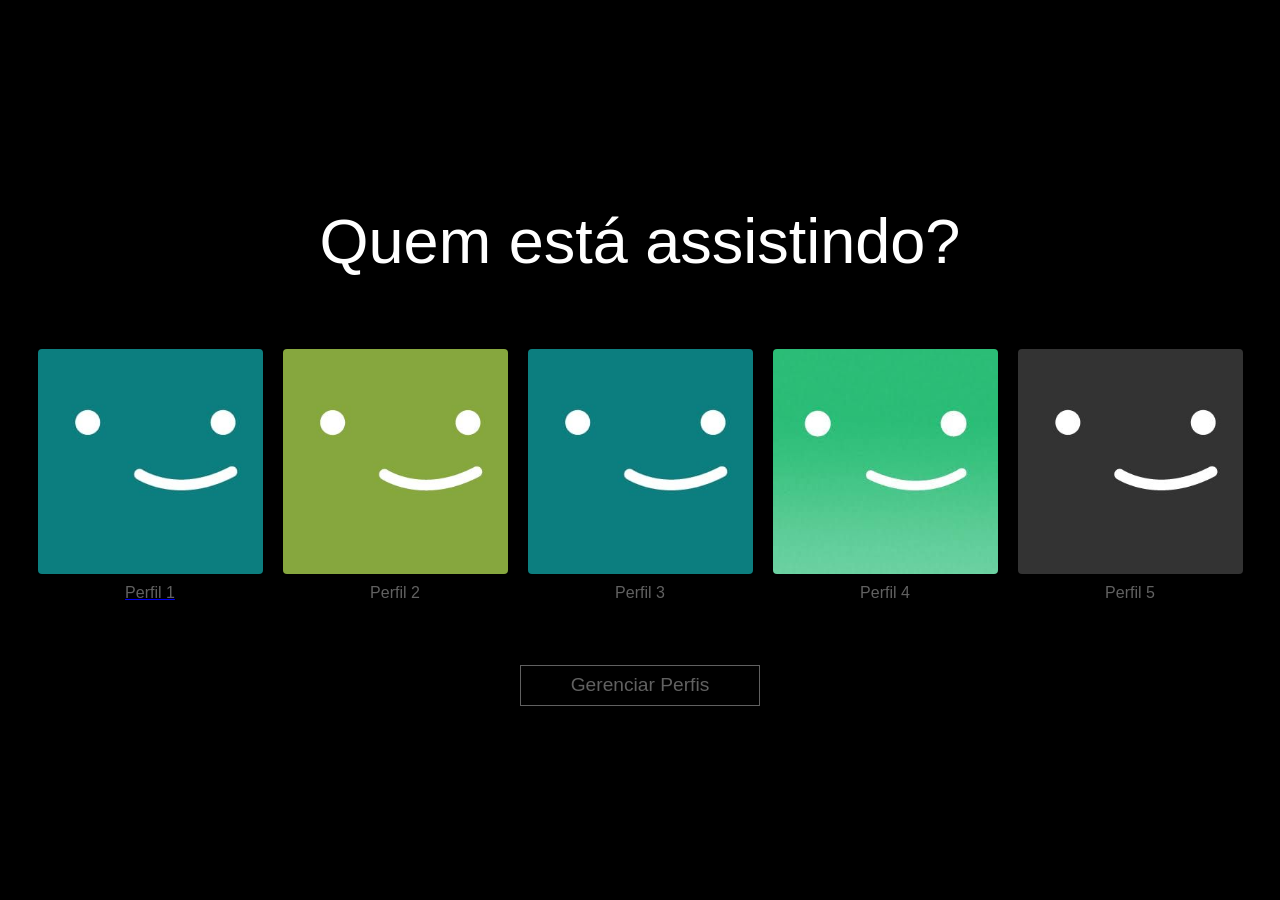
==== inicio.html @ c9977e0e "l" ====
<!DOCTYPE html>
<html lang="pt-br">
<head>
    <meta charset="UTF-8">
    <title>netflix</title>
    <link rel="stylesheet" href="style.css">
</head>
<body>
    
    <main>
        <h1>Quem está assistindo?</h1>
        
        <div class="perfis">
            <div class="perfil">
                <a href="home.html"> <img src="images/perfil1.webp" alt="Perfil 1">
                <p>Perfil 1</p></a>
            
            </div>

            <div class="perfil">
                <img src="images/perfil2.webp" alt="Perfil 2">
                <p>Perfil 2</p>
            </div>

            <div class="perfil">
                <img src="images/perfil3.webp" alt="Perfil 3">
                <p>Perfil 3</p>
            </div>

            <div class="perfil">
                <img src="images/perfil4.webp" alt="Perfil 4">
                <p>Perfil 4</p>
            </div>

            <div class="perfil">
                <img src="images/perfil5.webp" alt="Perfil 5">
                <p>Perfil 5</p>
            </div>

        </div>
        <div class="gerenciar-perfis">
                <a href="home.html" class="botao-gerenciar-perfis">Gerenciar Perfis</a>
            </div>

    </main>

</body>
</html>
---- style.css ----
* {
    margin: 0;
    padding: 0;
    box-sizing: border-box;
}

body {
    font-family: 'montserrat', poppins, sans-serif, arial;
    background-color: #000;
    color: #ffffff; 
    line-height: 1.5;
}

.main-header .container {
    display: flex;
    justify-content: space-between;
    align-items: center;
    padding: 20px 40px;
}

.logo {
    width: 10rem;
    margin: -10px 0 0 -20px;
    z-index: 2;
}

.header-nav {
    display: flex;
    gap: 1rem;
    justify-content: flex-end;
}

.botao-entrar, .botao-vamos-la {
    padding: 15px 1.5rem;
    border-radius: 4px;
    text-decoration: none;
    font-weight: bold;
    transition: background-color 0.3s ease;
    background-color: #ff0916;
    color: #fff;
    border: none;
    font-size: 20px;
}

.botao-entrar:hover, .botao-vamos-la:hover {
    background-color: #bd161e; 
}

.botao-entrar {
    flex-shrink: 0;
    margin: -25px 0 -2px;
    padding: 0.3rem 0.9rem;
    font-size: 14px;
    z-index: 2;
}

.titulo {
    position: relative;
    display: flex;
    flex-direction: column;  
    justify-content: center; 
    align-items: center;     
    text-align: center;  
    height: 80vh;
}

.titulo-fundo {
    position: absolute;
    top: 0;
    left: 0;
    width: 100%;
    height: 100%;
    object-fit: cover;  
    z-index: 1;         
}

.titulo-content {
    position: relative;
    z-index: 2;
    max-width: 800px;
    display: flex;
    flex-direction: column;
    gap: 10px;
}

.titulo-content h1 {
    font-size: 50px;  
    font-weight: 830;
}

.titulo-content h2 {
    font-size: 20px;
    font-weight: semi-bold;
    padding: 0; 
}

.titulo-content p {
    font-size: 20px;
    margin-top: 1rem;
    padding: 0; 
}

.inserir-email {
    justify-content: center;
    flex-wrap: wrap;
    font-weight: normal;
}

.inserir-email input {
    padding: 0.7rem;
    width: 400px;
    height: 60px;
    background-color: rgba(0, 0, 0, 0.7);
    color: #cf3636;
    border: 1px solid #616161;
    border-radius: 4px;
}

.inserir-email h3 {
    font-weight: normal;
    font-size: 18px;
    margin-bottom: 10px;
}

.input-group {
    display: flex;
    flex-direction: row;      
    justify-content: center;  
    align-items: center;      
    gap: 8px;                
}

.titulo-overlay {
    position: absolute;
    top: 0;
    left: 0;
    width: 100%;
    height: 100%;
    background: linear-gradient(
        to bottom, 
        rgba(0, 0, 0, 0.9) 0%,      
        rgba(0, 0, 0, 0.8) 40%,     
        rgba(0, 0, 0, 0.7) 70%,     
        rgba(0, 0, 0, 0.6) 100%     
    );
    z-index: 2; 
}

input[type="email"] {
    font-size: 18px;
}

/* tela de início */

main {
    display: flex;
    flex-direction: column;
    justify-content: center;
    align-items: center;
    height: 100vh;
    gap: 60px;

    h1 {
        font-size: 7vh;
        font-weight: 300;
    }
}

.perfis {
    display: flex;
    gap: 20px;
    

    img {
        width: 25vh;
        border-radius: 4px;
    }

    p {
        text-align: center;
        color: #616161;
    }
}

.perfil:hover {
    transform: scale(1.05);
    transition: transform 0.3s ease;
}

.gerenciar-perfis {
    display: flex;
    justify-content: center;
    align-items: center;
}

.botao-gerenciar-perfis {
    border: 1px solid #616161;
    padding: 5px 50px;
    color: #616161;
    text-align: center;
    text-decoration: none;
    font-size: 1.2rem;
    font-weight: 500;
}
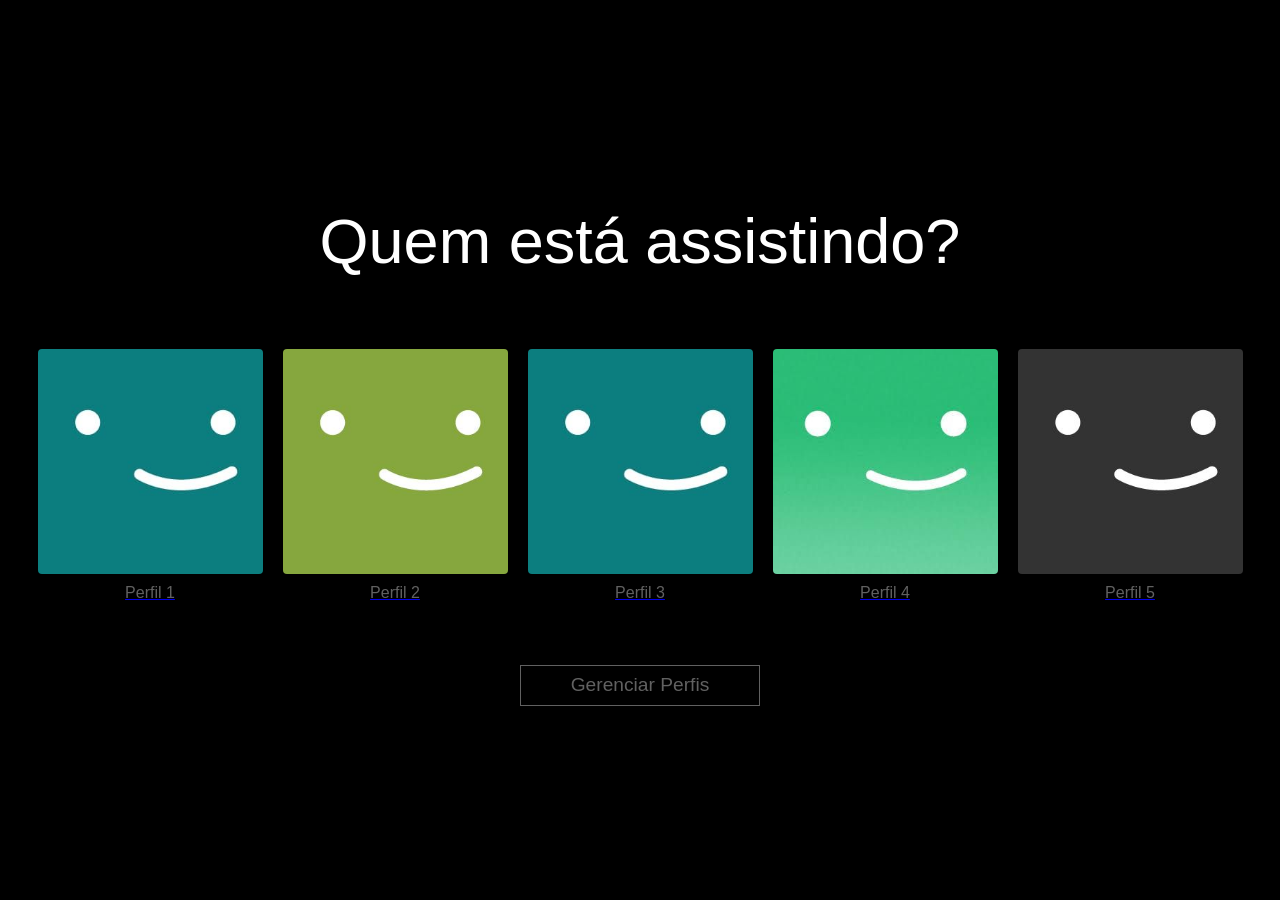
==== commit 649347c3: "1" ====
--- a/inicio.html
+++ b/inicio.html
@@ -18,23 +18,23 @@
             </div>
 
             <div class="perfil">
-                <img src="images/perfil2.webp" alt="Perfil 2">
-                <p>Perfil 2</p>
+                <a href="home.html"> <img src="images/perfil2.webp" alt="Perfil 2">
+                <p>Perfil 2</p></a>
             </div>
 
             <div class="perfil">
-                <img src="images/perfil3.webp" alt="Perfil 3">
-                <p>Perfil 3</p>
+                <a href="home.html"> <img src="images/perfil3.webp" alt="Perfil 3">
+                <p>Perfil 3</p></a>
             </div>
 
             <div class="perfil">
-                <img src="images/perfil4.webp" alt="Perfil 4">
-                <p>Perfil 4</p>
+                <a href="home.html"> <img src="images/perfil4.webp" alt="Perfil 4">
+                <p>Perfil 4</p></a>
             </div>
 
             <div class="perfil">
-                <img src="images/perfil5.webp" alt="Perfil 5">
-                <p>Perfil 5</p>
+                <a href="home.html"> <img src="images/perfil5.webp" alt="Perfil 5">
+                <p>Perfil 5</p></a>
             </div>
 
         </div>
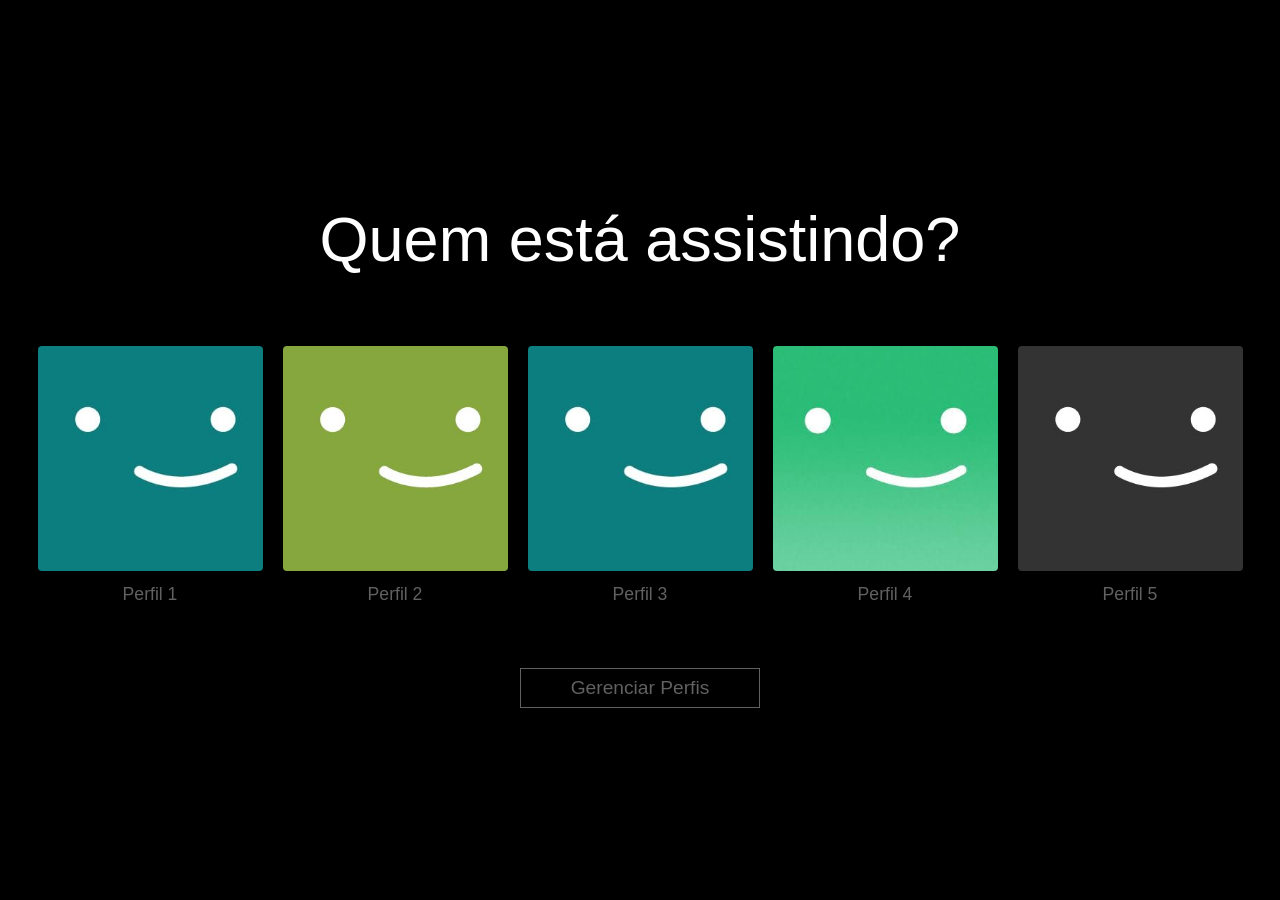
==== commit 3375dd62: "1" ====
--- a/inicio.html
+++ b/inicio.html
@@ -7,7 +7,7 @@
 </head>
 <body>
     
-    <main>
+    <main class="perfis-main">
         <h1>Quem está assistindo?</h1>
         
         <div class="perfis">
--- a/style.css
+++ b/style.css
@@ -90,7 +90,7 @@
 
 .titulo-content h2 {
     font-size: 20px;
-    font-weight: semi-bold;
+    font-weight: normal;
     padding: 0; 
 }
 
@@ -114,6 +114,10 @@
     color: #cf3636;
     border: 1px solid #616161;
     border-radius: 4px;
+}
+
+input[type="email"] {
+    font-size: 18px;
 }
 
 .inserir-email h3 {
@@ -146,45 +150,54 @@
     z-index: 2; 
 }
 
-input[type="email"] {
-    font-size: 18px;
-}
-
-/* tela de início */
-
-main {
+/* tela de início (Perfis) */
+
+.perfis-main {
     display: flex;
     flex-direction: column;
     justify-content: center;
     align-items: center;
     height: 100vh;
     gap: 60px;
-
-    h1 {
-        font-size: 7vh;
-        font-weight: 300;
-    }
+}
+
+.perfis-main h1 {
+    font-size: 7vh;
+    font-weight: 300;
 }
 
 .perfis {
     display: flex;
     gap: 20px;
-    
-
-    img {
-        width: 25vh;
-        border-radius: 4px;
-    }
-
-    p {
-        text-align: center;
-        color: #616161;
-    }
-}
-
-.perfil:hover {
+}
+
+.perfil a {
+    text-decoration: none;
+    color: inherit;
+    display: flex;
+    flex-direction: column;
+    align-items: center;
+    gap: 10px;
+    transition: transform 0.3s ease;
+}
+
+.perfil img {
+    width: 25vh;
+    border-radius: 4px;
+}
+
+.perfil p {
+    text-align: center;
+    color: #616161;
+    font-size: 1.1rem;
+}
+
+.perfil a:hover {
     transform: scale(1.05);
-    transition: transform 0.3s ease;
+}
+
+.perfil a:hover p {
+    color: #ffffff;
 }
 
 .gerenciar-perfis {
@@ -201,4 +214,16 @@
     text-decoration: none;
     font-size: 1.2rem;
     font-weight: 500;
-}+    transition: all 0.3s ease;
+}
+
+.botao-gerenciar-perfis:hover {
+    color: #ffffff;
+    border-color: #ffffff;
+}
+
+/* home */
+
+.home-header {
+    display: flex;
+    
